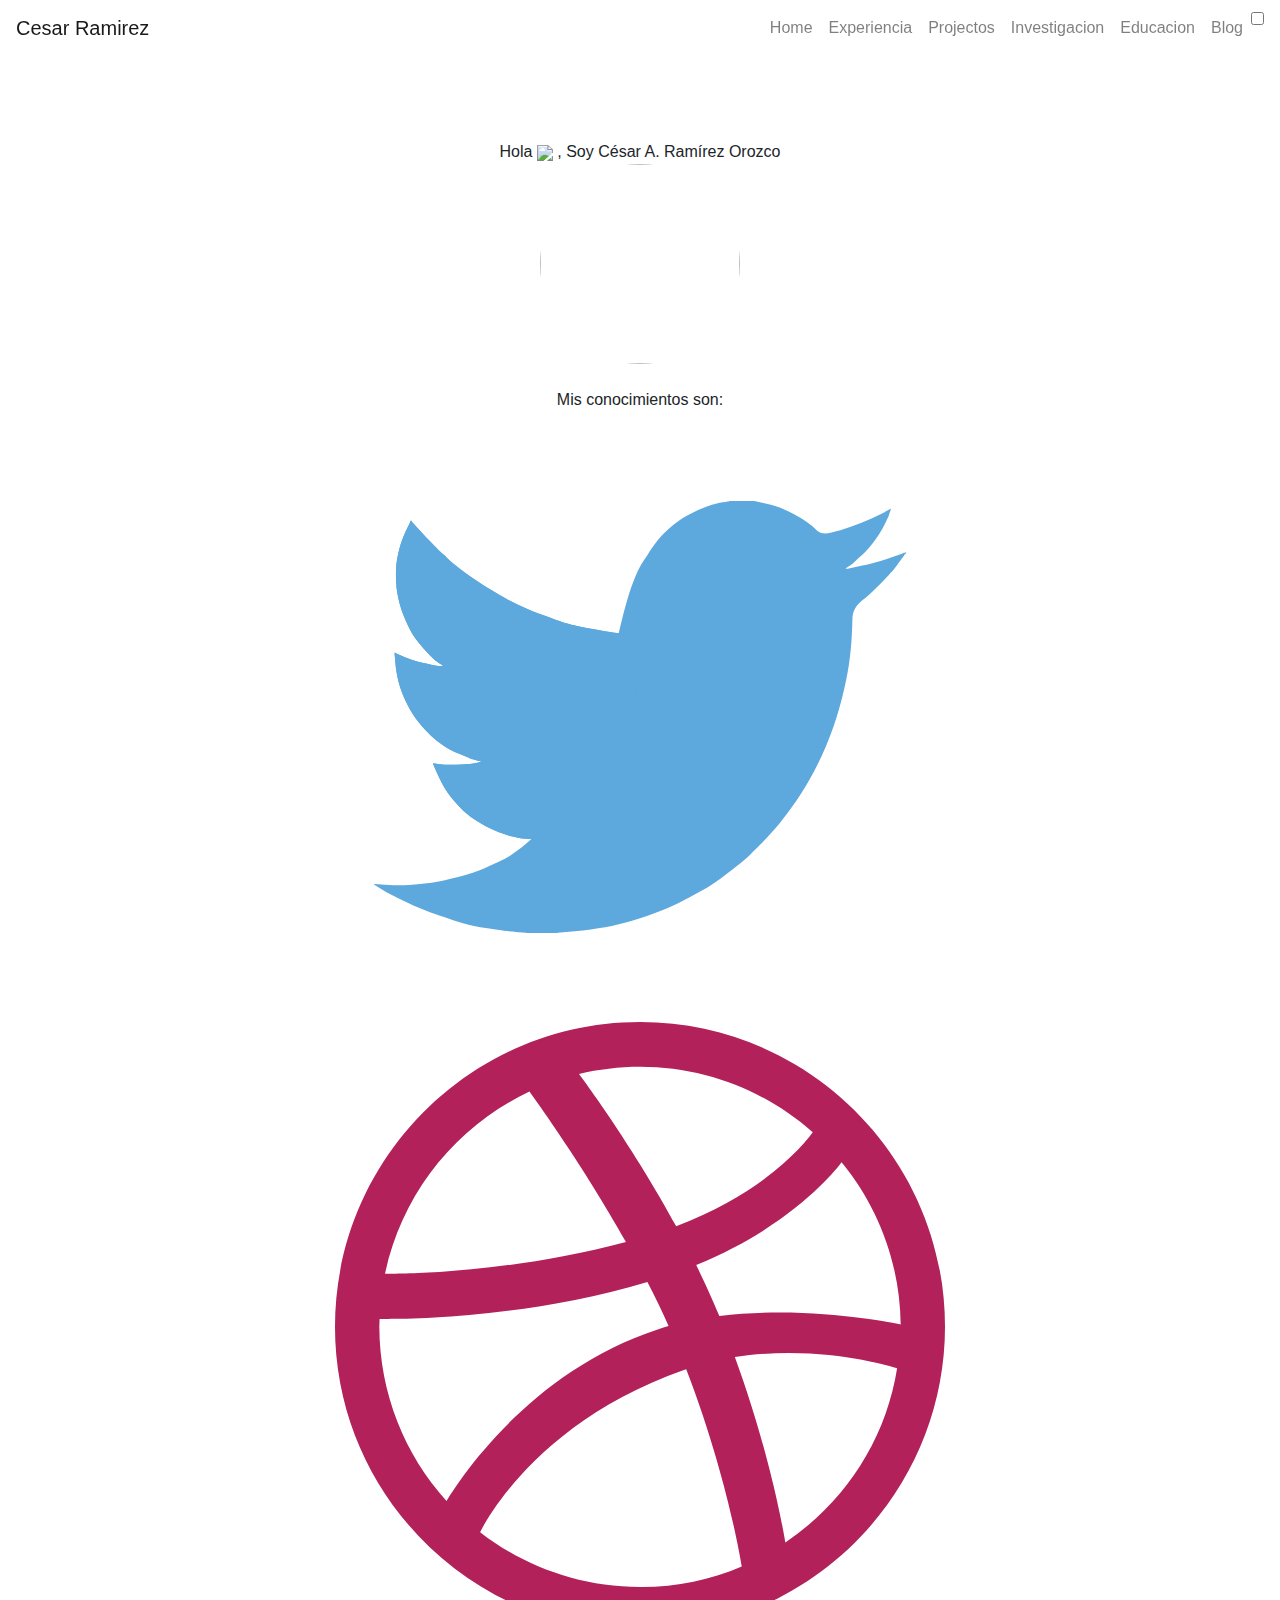
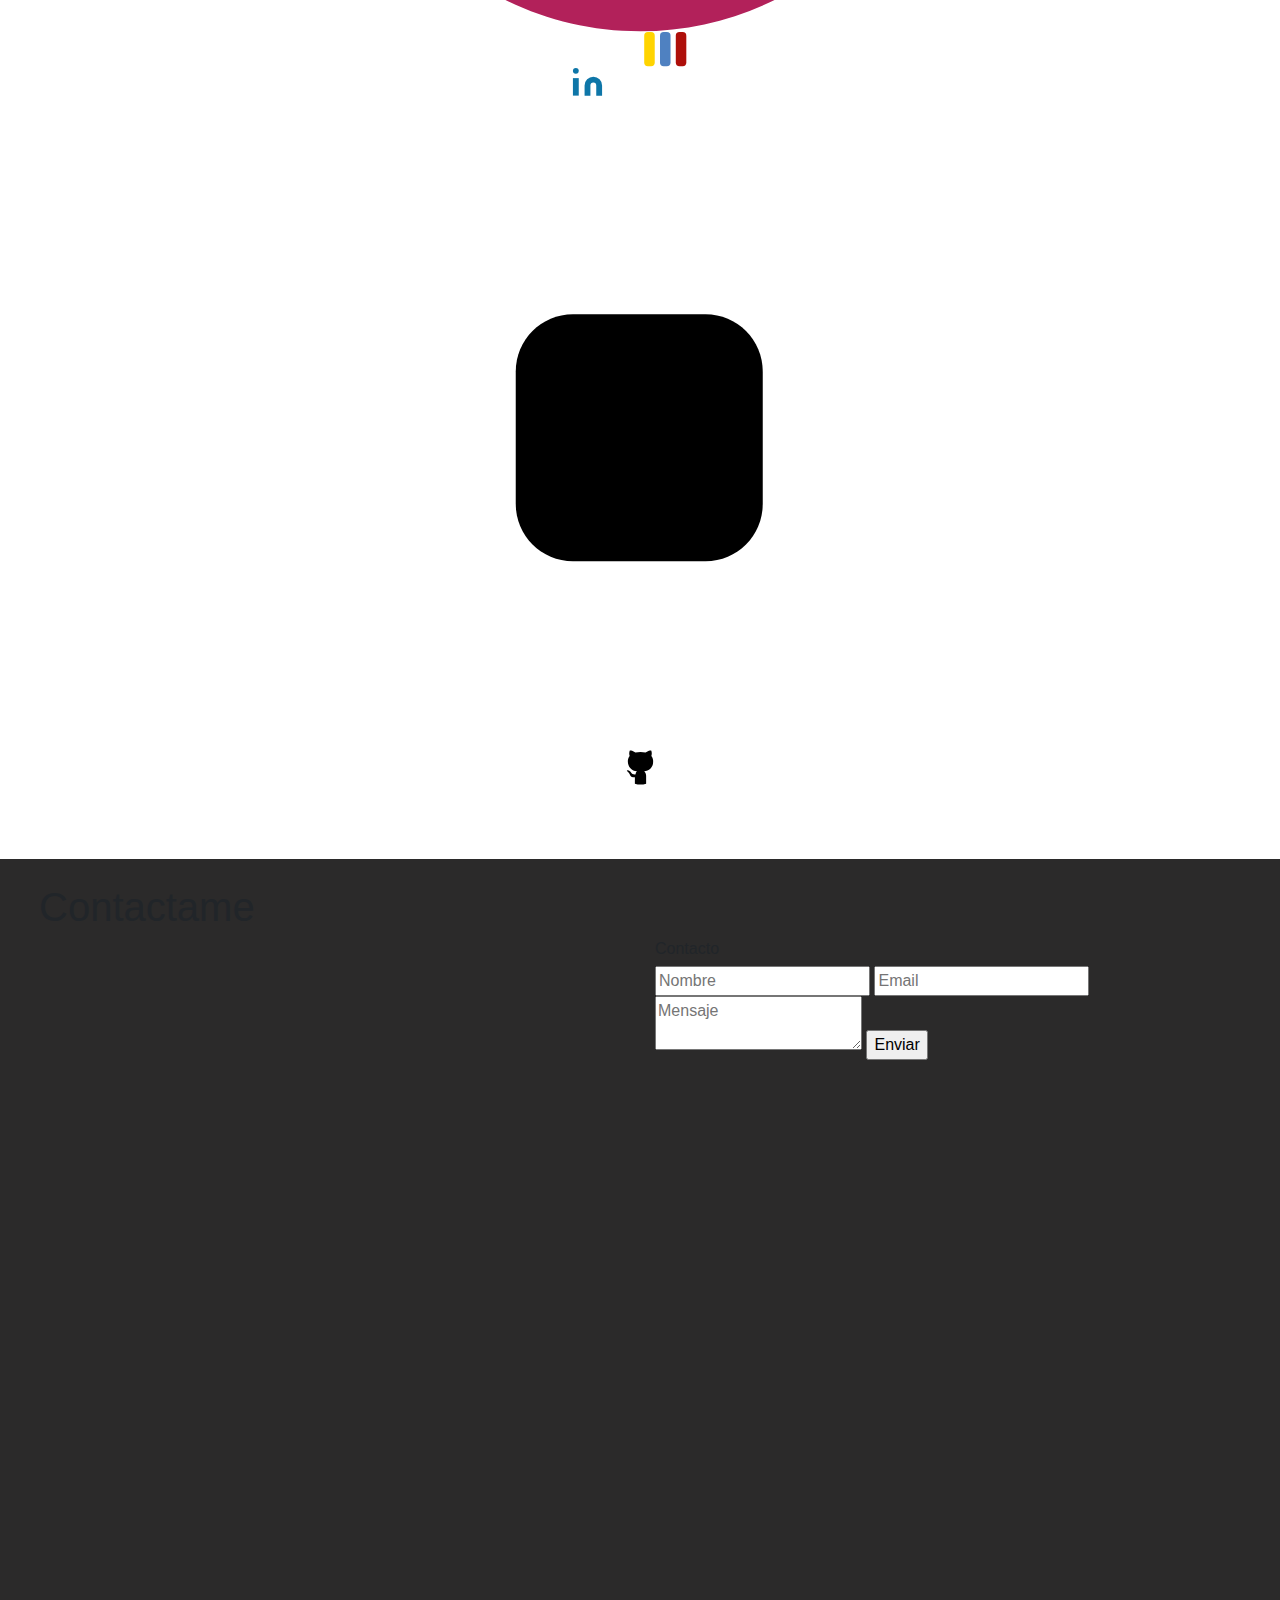
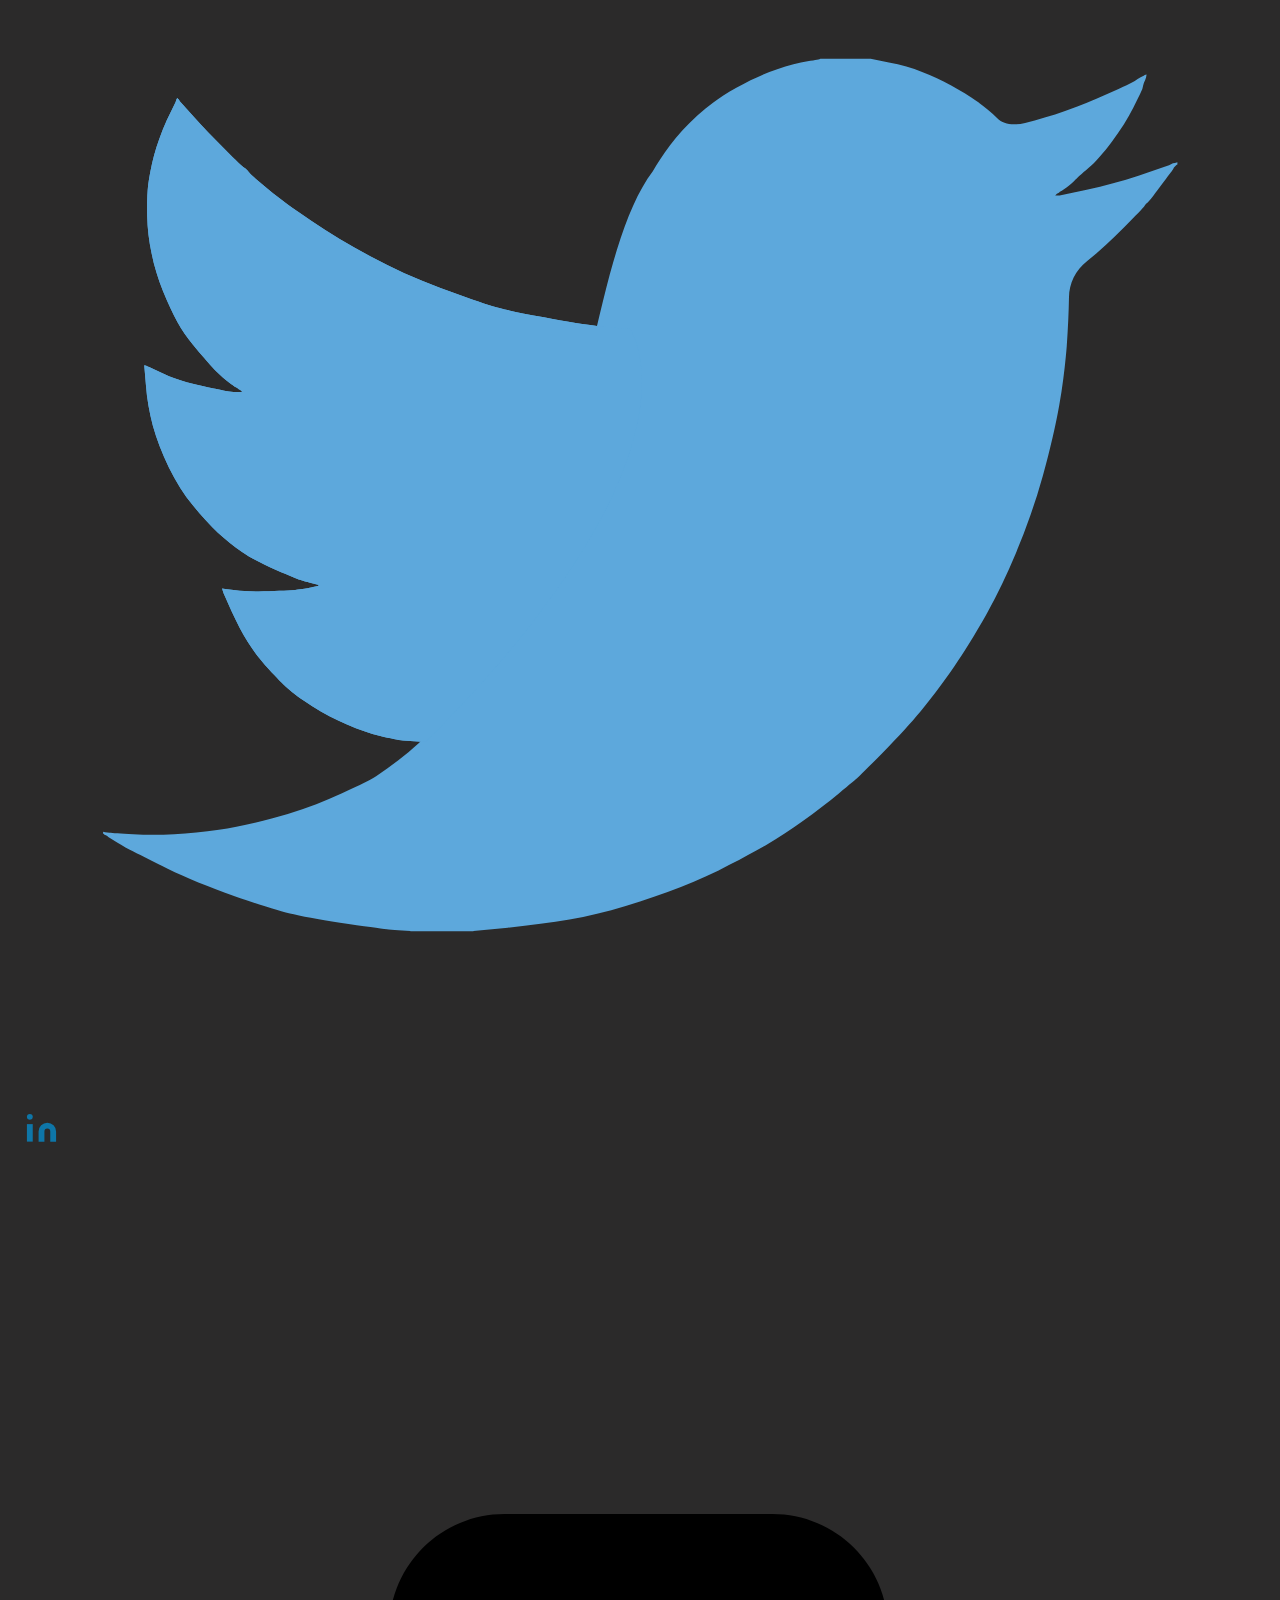
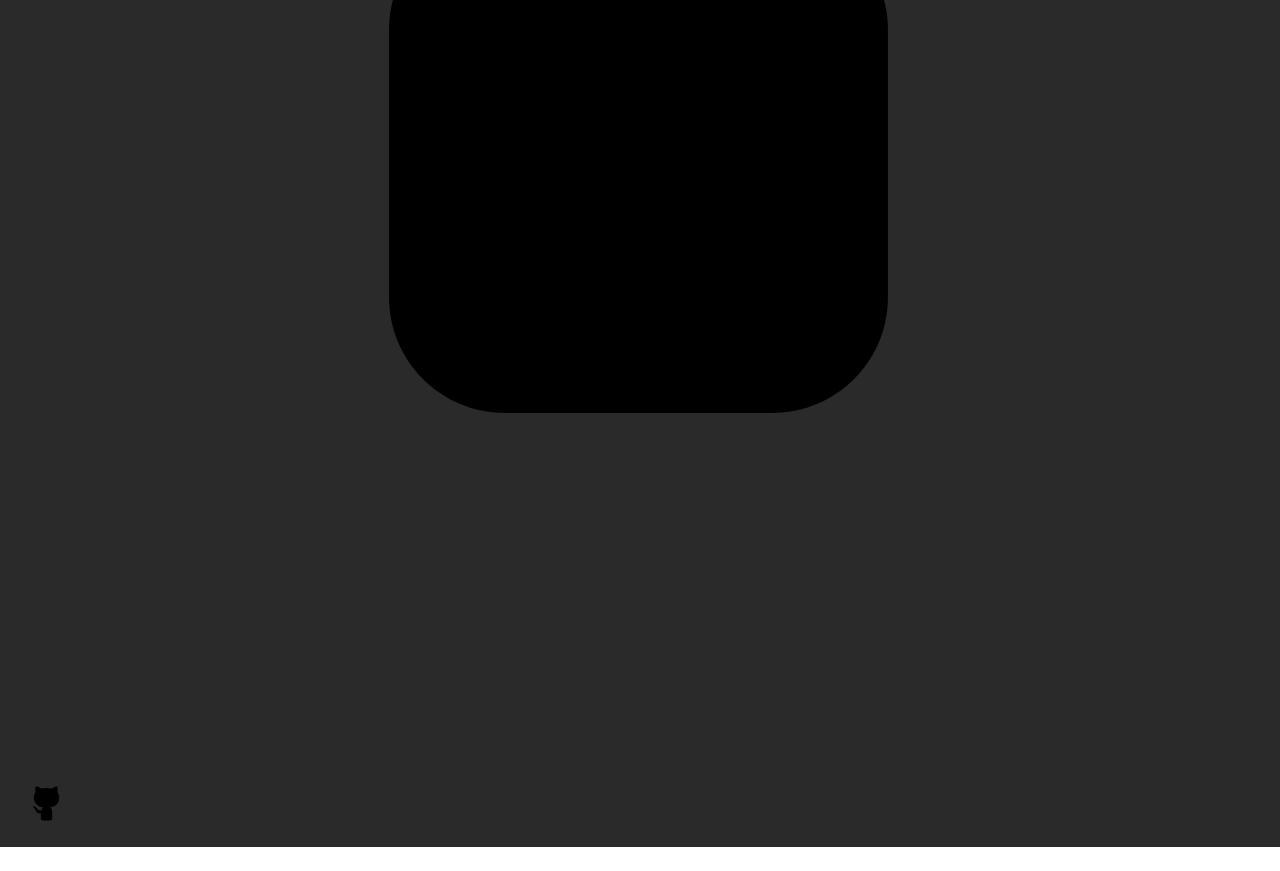
==== index.html @ 4189bd87 "Primera actualicacion" ====
<!DOCTYPE html>
<html lang="sp">

<head>
    <title>Cesar Ramrez | Home</title>
    <meta charset="UTF-8">
    <meta name="viewport" content="width=device-width, initial-scale=1.0">
    <meta name="keywords" content="free portfolio template,portfolio template, portfolio website template, open source, open sourcing, contributing to open source" />
    <meta name="description" content="This project serves free and beautiful portfolio template for everyone. Anyone can showcase their work including moocs, education, projects, experience,etc. to the world." />
    <!-- Robot.txt -->
    <meta name="robots" content="index,follow" />
    <meta name="Googlebot" content="index,follow" />
    <meta name="AdsBot-Google" content="index,follow" />
    <meta property="og:title" content="John Doe | Home">
    <meta property="og:description" content="This is my personal portfolio, I will keep it updated it.">
    <meta property="og:type" content="website">
    <meta property="og:url" content="https://portfolio.smaranjitghose.codes/">
    <meta name="twitter:card" content="summary">
    <meta name="twitter:site" content="https://portfolio.smaranjitghose.codes/">
    <meta name="application-name" content="John Doe | Home" />
    <meta name="apple-mobile-web-app-title" content="John Doe | Home" />
    <meta name="summary" content="An open source project aimed at providing free and beautiful templates to everyone for building their portfolio websites and showcase their work to the world." />
    <!--For Dark/Light mode Toggle-->
    <script src="https://code.iconify.design/1/1.0.4/iconify.min.js"></script>
    <!--Import Google Icon Font-->
    <link rel="stylesheet" href="https://maxcdn.bootstrapcdn.com/bootstrap/4.5.0/css/bootstrap.min.css" />
    <link href="https://fonts.googleapis.com/css2?family=Poppins:wght@200;300&display=swap" rel="stylesheet">
    <script src='https://kit.fontawesome.com/a076d05399.js'></script>
    <link rel="stylesheet" href="assets/css/preloader.css">
    <link rel="stylesheet" href="assets/css/home.css">
    <link rel="stylesheet" href="assets/css/style.css">
    <!-- Favicon -->
    <link id='favicon' rel="shortcut icon" href="assets/images/favicon.png" type="image/x-png">
    <!-- Font awesome icons -->
    <link rel="stylesheet" href="https://cdnjs.cloudflare.com/ajax/libs/font-awesome/5.15.1/css/all.min.css" integrity="sha512-+4zCK9k+qNFUR5X+cKL9EIR+ZOhtIloNl9GIKS57V1MyNsYpYcUrUeQc9vNfzsWfV28IaLL3i96P9sdNyeRssA==" crossorigin="anonymous" />
    <link rel="stylesheet" href="https://cdn.jsdelivr.net/gh/jpswalsh/academicons@1/css/academicons.min.css">
    <script defer src="./assets/js/dynamicTitle.js"></script>
    <!-- Global site tag (gtag.js) - Google Analytics -->
    <script async src="https://www.googletagmanager.com/gtag/js?id=G-M11CMZ12Q"></script>
    <script>
        window.dataLayer = window.dataLayer || [];
        function gtag(){dataLayer.push(arguments);}
        gtag('js', new Date());

        gtag('config', 'G-M11CMZ12Q');
    </script>
</head>

<body class="no-scroll-preload">
    <!-- loader -->
    <div class="loader-container">
        <div class="atom">
            <div class="electron"></div>
            <div class="electron-alpha"></div>
            <div class="electron-omega"></div>
        </div>
    </div>

    <!--Dynamic Nav Bar-->

    <!--Particles effect-->
    <div id="home">
        <section class="center">
            <div id="particles-js"></div>
        </section>
    </div>
    <center>
        <!-- Home Section -->
        <div class="text col-sm-6" style="margin-top: 140px;">Hola <span class="wave"><img src="assets/images/Hand.gif" width="35px"></span>&nbsp;, Soy <span class="header">César A. Ramírez Orozco</span>
            <div class="center">
                <div>
                    <img src="assets/images/dp_male.svg" alt="" class="rounded-circle" height="200" width="200">
                </div>
                <br/>
                <span style="display: inline;">Mis conocimientos son: <span class="animated-text"
                    data-words="Desarrollo Web, UI/UX, Android Apps, MySQL, Metodologías agiles, y más..."></span>
                </span>
                <div>
                    <div class="social-icons">

                        <a class="socialicon twitter" href="" target="_blank" rel="author">
                            <!-- SVG code for twitter icon -->
                            <svg class="twitter-icon" version="1.1" id="Layer_1" xmlns="http://www.w3.org/2000/svg" xmlns:xlink="http://www.w3.org/1999/xlink" x="0px" y="0px" viewBox="0 0 500 500" enable-background="new 0 0 500 500" xml:space="preserve">
                                <!-- bird body -->
                                <path id="body" fill="#5DA8DC" d="M142.9,364.1c-1.6,1-3,1.7-4,2.3c-3,1.5-7.9,3.8-14.9,6.9c-7,3.1-14.7,5.7-23.1,7.9
                                                c-8.4,2.2-15.6,3.8-21.8,4.7c-6.2,0.9-12.2,1.5-18.1,1.8s-11.4,0.3-16.7,0c-5.2-0.3-8.5-0.5-9.6-0.6l-1.8-0.2l-0.4-0.1l-0.4-0.1v0.8
                                                h0.2l0.1,0.1l0.1,0.1l0.1,0.1l0.1,0.1l0.1,0.1H33l0.4,0.2l0.4,0.2l0.1,0.1l0.1,0.1l0.1,0.1l0.1,0.1l3.6,2.2c2.4,1.5,4.5,2.6,6.4,3.6
                                                s6.6,3.3,14.1,7.1c7.6,3.7,16.6,7.4,27.2,11.1s18.6,6.2,24,7.4c5.4,1.3,12.8,2.6,22.2,3.9s14.9,2.1,16.3,2.2
                                                c1.5,0.1,3.3,0.3,5.5,0.4l3.3,0.2v0.2h25.6v-0.2l14-1.3c9.3-0.9,17.6-2.1,25-3.3c7.3-1.3,14.9-3.1,22.8-5.5
                                                c7.9-2.4,15.3-4.9,22.4-7.7c7.1-2.8,13.7-5.7,19.7-9c6.1-3.2,11.3-6,15.6-8.5c4.3-2.5,9.1-5.6,14.2-9.3c5.2-3.7,10-7.5,14.6-11.2
                                                s7.1-5.9,7.7-6.4c0.6-0.6,4-4,10.2-10.2c6.2-6.3,11.3-11.9,15.4-16.8c4-5,8-10.3,12-15.9c3.9-5.6,8.3-12.5,13-20.6
                                                s9.2-17.3,13.5-27.5s8-20.7,11-31.5c3-10.7,5.2-20.4,6.7-28.9s2.4-16.5,3-23.8c0.5-7.3,0.8-13.9,0.9-19.7s2.5-10.8,7.4-14.8
                                                s9.9-8.5,15-13.7c5.1-5.1,7.9-8,8.3-8.7c0.5-0.7,0.9-1.1,1.1-1.2c0.3-0.1,2.1-2.3,5.3-6.7c3.3-4.4,5-6.6,5-6.7l0.1-0.1l0.2-0.4
                                                l0.2-0.4l0.1-0.1l0.1-0.1l0.1-0.1l0.1-0.1l0.1-0.1l0.1-0.1l0.1-0.1l0.1-0.1l0.1-0.1l0.1-0.1l0.2-0.1l0.2-0.1V115l-1,0.3l-0.8,0.1
                                                l-0.4,0.2l-0.4,0.2l-0.4,0.2l-0.4,0.2l-0.6,0.2l-1.2,0.4l-10.6,3.6c-6.7,2.2-13.7,4.1-21,5.7l-11,2.4h-1.9l0.1-0.1l0.1-0.1l0.1-0.1
                                                l0.1-0.1l0.1-0.1l0.1-0.1l0.1-0.1l0.1-0.1l0.4-0.2l0.4-0.2l0.1-0.1l0.1-0.1l0.1-0.1l0.1-0.1l0.4-0.2l0.4-0.2l1.9-1.3
                                                c1.3-0.9,2.4-1.8,3.3-2.8s2.8-2.7,5.6-5.1c2.8-2.4,6-6,9.5-10.7s6.5-9.4,8.8-14s3.6-7.2,3.7-7.9c0.1-0.6,0.3-1.2,0.4-1.6l0.2-0.6
                                                l0.2-0.4l0.2-0.4l0.2-0.6l0.2-0.6l0.1-0.6l0.1-0.6l-0.4,0.1l-0.4,0.1l-0.1,0.1l-0.1,0.1l-0.1,0.1l-0.1,0.1l-0.4,0.2l-0.4,0.2
                                                l-0.4,0.2l-0.4,0.2l-0.1,0.1c-0.1,0.1-0.8,0.4-1.9,1.2c-1.2,0.7-4.7,2.4-10.5,5s-11.6,5-17.5,7.1s-11.4,3.7-16.5,4.9
                                                s-8.8,0.5-11.3-1.9c-2.4-2.4-5.2-4.7-8.3-6.9c-3.1-2.2-6.5-4.3-10.4-6.4c-3.8-2.1-7.7-3.9-11.8-5.5c-4-1.6-8.6-2.9-13.5-3.8
                                                l-7.4-1.5h-20.5v0.1c0,0.1-1.7,0.4-5.1,0.9s-7.6,1.6-12.6,3.3c-5,1.7-10.4,4.2-16.3,7.4c-5.9,3.3-11.1,7-15.7,11.2
                                                s-8.3,8.3-11.2,12.2c-2.9,3.9-5.2,7.4-7,10.5C221.5,163.3,231.3,307,142.9,364.1z" />

                                <!-- wing1 -->
                                <path id="wing1" fill="#5DA8DC" d="M233.2,181.5c-5-0.5-12.4-1.7-22.2-3.6c-9.8-1.8-16.8-3.3-20.8-4.5s-11.1-3.7-21.2-7.4
                                                c-10.1-3.8-19.5-8-28.3-12.8c-8.8-4.7-16.8-9.5-24-14.4s-13.1-9.1-17.5-12.8c-4.5-3.7-7.1-6-7.9-7s-1.5-1.6-1.9-1.8
                                                c-0.5-0.2-3.2-2.7-8-7.6s-9.1-9.2-12.6-13.2l-5.3-5.9l-0.1-0.1l-0.1-0.1L63.1,90l-0.2-0.4l-0.1-0.1l-0.1-0.1l-0.1-0.1l-0.1-0.1
                                                l-0.1-0.1L62.3,89l-0.1-0.1l0,0.1l-0.1,0.1L62,89.2l0,0.1l-0.1,0.1L61.7,90l-0.2,0.6L57.9,98c-2.2,5-3.9,9.7-5.1,14.1
                                                c-1.2,4.5-1.9,8.5-2.4,12c-0.4,3.5-0.5,7.8-0.4,12.8s0.7,10,1.8,15.1c1,5.1,2.6,10.2,4.6,15.2c2.1,5.1,4,9.2,5.8,12.5
                                                c1.8,3.2,3.9,6.4,6.3,9.2c2.4,2.9,4.7,5.6,7.1,8.3s4.6,4.7,6.7,6.4c2.2,1.6,3.3,2.5,3.4,2.5l0.1,0.1l0.4,0.2l0.4,0.2l0.1,0.1
                                                l0.1,0.1l0.1,0.1L87,207l0.4,0.2l0.4,0.2l0.1,0.1l0.1,0.1l0.1,0.1l0.1,0.1l0.1,0.1l0.1,0.1l0.1,0.1l0.1,0.1H85l-1.8-0.2
                                                c-1.2-0.1-4.8-0.9-10.8-2.2s-11.1-2.9-15.1-4.7l-6.1-2.8l-0.4-0.2l-0.4-0.2l-0.4-0.2l-0.4-0.2l-0.4-0.1l-0.4-0.1l0.7,8.3
                                                c0.4,5.5,1.4,11,2.8,16.3c1.5,5.4,3.6,11,6.5,16.9s6.2,11.1,9.8,15.5c3.7,4.5,7,8.1,10.1,11c3.1,2.8,6.3,5.4,9.8,7.8
                                                c3.4,2.4,8,4.8,13.8,7.3s9.3,3.9,10.6,4.3c1.3,0.4,2.2,0.6,2.8,0.8l0.8,0.2l0.8,0.2l0.8,0.2l0.8,0.2l0.8,0.2l-0.1,0.1l-0.1,0.1
                                                l-0.1,0.1l-0.1,0.1l-1,0.2l-1,0.2l-0.8,0.2c-0.5,0.1-1.9,0.4-4.3,0.8s-6.6,0.6-12.8,0.8c-6.2,0.1-10.7,0-13.5-0.4l-4.3-0.6L81,288
                                                l-0.6-0.1l0.1,0.4l0.1,0.4l0.2,0.6l0.2,0.6l3.2,7.2c2.2,4.8,4.4,9,6.7,12.7c2.3,3.7,5.1,7.2,8.3,10.7c3.2,3.5,5.8,6.2,7.9,8
                                                c2.1,1.9,5.3,4.3,9.9,7.2c4.6,2.9,9.3,5.4,14.1,7.4c4.9,2.1,9.4,3.7,13.5,4.7c4.2,1,7.3,1.6,9.2,1.8c1.9,0.1,4,0.3,6.1,0.4l3.1,0.2
                                                c117.9-117.9,82.9-167.7,82.9-167.7l-2.8-0.1C241.6,182.3,238.2,181.9,233.2,181.5z" />
                                <!-- wing2 -->
                                <path id="wing2" fill="#5DA8DC" d="M233.2,181.5c-5-0.5-12.4-1.7-22.2-3.6c-9.8-1.8-16.8-3.3-20.8-4.5s-11.1-3.7-21.2-7.4
                                                c-10.1-3.8-19.5-8-28.3-12.8c-8.8-4.7-16.8-9.5-24-14.4s-13.1-9.1-17.5-12.8c-4.5-3.7-7.1-6-7.9-7s-1.5-1.6-1.9-1.8
                                                c-0.5-0.2-3.2-2.7-8-7.6s-9.1-9.2-12.6-13.2l-5.3-5.9l-0.1-0.1l-0.1-0.1L63.1,90l-0.2-0.4l-0.1-0.1l-0.1-0.1l-0.1-0.1l-0.1-0.1
                                                l-0.1-0.1L62.3,89l-0.1-0.1l0,0.1l-0.1,0.1L62,89.2l0,0.1l-0.1,0.1L61.7,90l-0.2,0.6L57.9,98c-2.2,5-3.9,9.7-5.1,14.1
                                                c-1.2,4.5-1.9,8.5-2.4,12c-0.4,3.5-0.5,7.8-0.4,12.8s0.7,10,1.8,15.1c1,5.1,2.6,10.2,4.6,15.2c2.1,5.1,4,9.2,5.8,12.5
                                                c1.8,3.2,3.9,6.4,6.3,9.2c2.4,2.9,4.7,5.6,7.1,8.3s4.6,4.7,6.7,6.4c2.2,1.6,3.3,2.5,3.4,2.5l0.1,0.1l0.4,0.2l0.4,0.2l0.1,0.1
                                                l0.1,0.1l0.1,0.1L87,207l0.4,0.2l0.4,0.2l0.1,0.1l0.1,0.1l0.1,0.1l0.1,0.1l0.1,0.1l0.1,0.1l0.1,0.1l0.1,0.1H85l-1.8-0.2
                                                c-1.2-0.1-4.8-0.9-10.8-2.2s-11.1-2.9-15.1-4.7l-6.1-2.8l-0.4-0.2l-0.4-0.2l-0.4-0.2l-0.4-0.2l-0.4-0.1l-0.4-0.1l0.7,8.3
                                                c0.4,5.5,1.4,11,2.8,16.3c1.5,5.4,3.6,11,6.5,16.9s6.2,11.1,9.8,15.5c3.7,4.5,7,8.1,10.1,11c3.1,2.8,6.3,5.4,9.8,7.8
                                                c3.4,2.4,8,4.8,13.8,7.3s9.3,3.9,10.6,4.3c1.3,0.4,2.2,0.6,2.8,0.8l0.8,0.2l0.8,0.2l0.8,0.2l0.8,0.2l0.8,0.2l-0.1,0.1l-0.1,0.1
                                                l-0.1,0.1l-0.1,0.1l-1,0.2l-1,0.2l-0.8,0.2c-0.5,0.1-1.9,0.4-4.3,0.8s-6.6,0.6-12.8,0.8c-6.2,0.1-10.7,0-13.5-0.4l-4.3-0.6L81,288
                                                l-0.6-0.1l0.1,0.4l0.1,0.4l0.2,0.6l0.2,0.6l3.2,7.2c2.2,4.8,4.4,9,6.7,12.7c2.3,3.7,5.1,7.2,8.3,10.7c3.2,3.5,5.8,6.2,7.9,8
                                                c2.1,1.9,5.3,4.3,9.9,7.2c4.6,2.9,9.3,5.4,14.1,7.4c4.9,2.1,9.4,3.7,13.5,4.7c4.2,1,7.3,1.6,9.2,1.8c1.9,0.1,4,0.3,6.1,0.4l3.1,0.2
                                                c117.9-117.9,82.9-167.7,82.9-167.7l-2.8-0.1C241.6,182.3,238.2,181.9,233.2,181.5z" />
                            </svg>
                        </a>

                        <a class="socialicon dribbble" href="" target="_blank" rel="author">
                            <svg class="dribbble-icon" viewBox="0 0 256 256" version="1.1" xmlns="http://www.w3.org/2000/svg" xmlns:xlink="http://www.w3.org/1999/xlink" preserveAspectRatio="xMidYMid">
                            <g>
                                <path
                                    d="M128,255.7 C57.4,255.7 0,198.4 0,127.9 C0,57.3 57.4,0 128,0 C198.6,0 256,57.3 256,127.8 C256,198.3 198.6,255.7 128,255.7 L128,255.7 L128,255.7 Z M235.9,145.3 C232.2,144.1 202.1,135.2 167.8,140.6 C182.1,179.8 187.9,211.8 189,218.4 C213.6,201.9 231.1,175.7 235.9,145.3 L235.9,145.3 L235.9,145.3 Z M170.7,228.5 C169.1,218.9 162.7,185.5 147.4,145.7 C147.2,145.8 146.9,145.9 146.7,145.9 C85,167.4 62.9,210.1 60.9,214.1 C79.4,228.5 102.7,237.1 128,237.1 C143.1,237.2 157.6,234.1 170.7,228.5 L170.7,228.5 L170.7,228.5 Z M46.8,201 C49.3,196.8 79.3,147.2 135.7,128.9 C137.1,128.4 138.6,128 140,127.6 C137.3,121.4 134.3,115.2 131.1,109.1 C76.5,125.4 23.5,124.7 18.7,124.6 C18.7,125.7 18.6,126.8 18.6,127.9 C18.7,156 29.3,181.6 46.8,201 L46.8,201 L46.8,201 Z M21,105.6 C25.9,105.7 70.9,105.9 122.1,92.3 C104,60.1 84.4,33.1 81.6,29.2 C50.9,43.6 28.1,71.8 21,105.6 L21,105.6 L21,105.6 Z M102.4,21.8 C105.4,25.8 125.3,52.8 143.2,85.7 C182.1,71.1 198.5,49.1 200.5,46.3 C181.2,29.2 155.8,18.8 128,18.8 C119.2,18.8 110.6,19.9 102.4,21.8 L102.4,21.8 L102.4,21.8 Z M212.6,58.9 C210.3,62 192,85.5 151.6,102 C154.1,107.2 156.6,112.5 158.9,117.8 C159.7,119.7 160.5,121.6 161.3,123.4 C197.7,118.8 233.8,126.2 237.4,126.9 C237.1,101.2 227.9,77.5 212.6,58.9 L212.6,58.9 L212.6,58.9 Z"
                                    fill="#B2215A" y="0"></path>
                            </g>
                            </svg>
                        </a>

                        <a class="socialicon linkedin" href="" target="_blank" rel="author">
                            <svg class="linkedin-icon" xmlns="http://www.w3.org/2000/svg" width="35" viewBox="0 0 24 24" fill="#0e76a8" stroke-width="1" stroke-linecap="round" stroke-linejoin="round" class="feather feather-linkedin">
                                <path d="M16 8a6 6 0 0 1 6 6v7h-4v-7a2 2 0 0 0-2-2 2 2 0 0 0-2 2v7h-4v-7a6 6 0 0 1 6-6z"></path>
                                <rect x="2" y="9" width="4" height="12"></rect>
                                <circle cx="4" cy="4" r="2"></circle>
                            </svg>
                        </a>

                        <a class="socialicon codeforces" href="" target="_blank" rel="author">
                            <svg class="codeforces-icon" xmlns="http://www.w3.org/2000/svg" viewBox="5 0 14 19" width="100" height="100">
                                <g>
                                    <rect class="red" x="15" width="2" height="6.5" rx="0.7" y="0" fill="#AE0F0A" />
                                    <rect class="blue" x="12" width="2" height="6.5" rx="0.7" y="0" fill="#4F81C1" />
                                    <rect class="yellow" x="9" width="2" height="6.5" rx="0.7" y="0" fill="#FFD400" />
                                </g>
                            </svg>
                        </a>

                        <a class="socialicon kaggle" href="" target="_blank" rel="author">
                            <i class="fab fa-kaggle"></i>
                        </a>

                        <a class="socialicon instagram" href="" target="_blank" rel="author">
                            <!-- svg code for instagram icon -->
                            <svg class="instagram-icon" x="0px" y="0px" viewBox="0 0 202.5 202.5" style="enable-background:new 0 0 202.5 202.5;">
                                <circle id="littleCircle" class="st0" cx="101" cy="101.5" r="18.9" />
                                <circle id="shutter" class="st0" cx="101" cy="101.5" r="8" />
                                <circle id="lens" class="st0" cx="125.5" cy="78.6" r="2.9" />
                                <path id="camera" class="st0" d="M79,60.5h44c10.5,0,19,8.5,19,19v44c0,10.5-8.5,19-19,19H79c-10.5,0-19-8.5-19-19v-44
                                                                                                        C60,69,68.5,60.5,79,60.5z" />
                            </svg>
                        </a>

                        <a class="socialicon github" href="" target="_blank" rel="author">
                            <!-- SVG code for Github icon -->
                            <svg class="github-icon" width="45px" height="45px" viewBox="0 0 300 300">
                                <!-- body -->
                                <path id="body" d="M112.5,234.4v43.1c24.5,7.5,50.5,7.5,75,0V225c-0.4-11.1-4.9-21.6-12.7-29.6c30-3.4,59.5-23.5,59.5-64.1
                                                            c0.9-13.9-3.3-27.7-11.8-38.7c4.1-11.6,3.7-24.4-1.3-35.7c0,0-11.2-3.7-37.5,13.8c-22.1-6.1-45.3-6.1-67.4,0
                                                            C90.6,53.3,78.9,56.8,78.9,56.8c-5,11.3-5.4,24.1-1.3,35.7c-8.5,11.1-12.7,24.8-11.9,38.7c0.2,33.8,26.4,61.8,60.2,64.1
                                                            c-5,4.7-8.1,11.1-8.6,18" />
                                <!-- arm                             -->
                                <path id="arm" d="M125.2,213.4c-13.9,7.8-31.5,2.8-39.3-11.2c-4.3-7.7-12-12.8-20.7-13.8c-11.2,0-4.6,6.4,0,9.4
                                                            c6,5.1,10.8,11.5,13.8,18.8c2.9,7.4,7.7,24.1,41.5,17.8" />
                            </svg>
                        </a>
                    </div>
                </div>
            </div>
        </div>
    </center>

    <br><br><br>
    <!-- Dynamic footer section -->
    <script src="https://code.jquery.com/jquery-3.5.1.min.js" integrity="sha256-9/aliU8dGd2tb6OSsuzixeV4y/faTqgFtohetphbbj0=" crossorigin="anonymous"></script>

    <!-- Google Analytics -->
    <script async src="https://www.googletagmanager.com/gtag/js?id=G-G6D61F5TL4"></script>
    <!-- Fetching our Google Tag Manager -->

    <!--JavaScript at end of body for optimized loading-->
    <script src="assets/js/app.js"></script>
    <script src="https://cdnjs.cloudflare.com/ajax/libs/popper.js/1.12.9/umd/popper.min.js" integrity="sha384-ApNbgh9B+Y1QKtv3Rn7W3mgPxhU9K/ScQsAP7hUibX39j7fakFPskvXusvfa0b4Q" crossorigin="anonymous"></script>
    <script src="https://maxcdn.bootstrapcdn.com/bootstrap/4.0.0/js/bootstrap.min.js" integrity="sha384-JZR6Spejh4U02d8jOt6vLEHfe/JQGiRRSQQxSfFWpi1MquVdAyjUar5+76PVCmYl" crossorigin="anonymous"></script>
    <script src='https://cdnjs.cloudflare.com/ajax/libs/particles.js/2.0.0/particles.min.js'></script>
    <script src="assets/js/particle.js"></script>

</body>

</html>
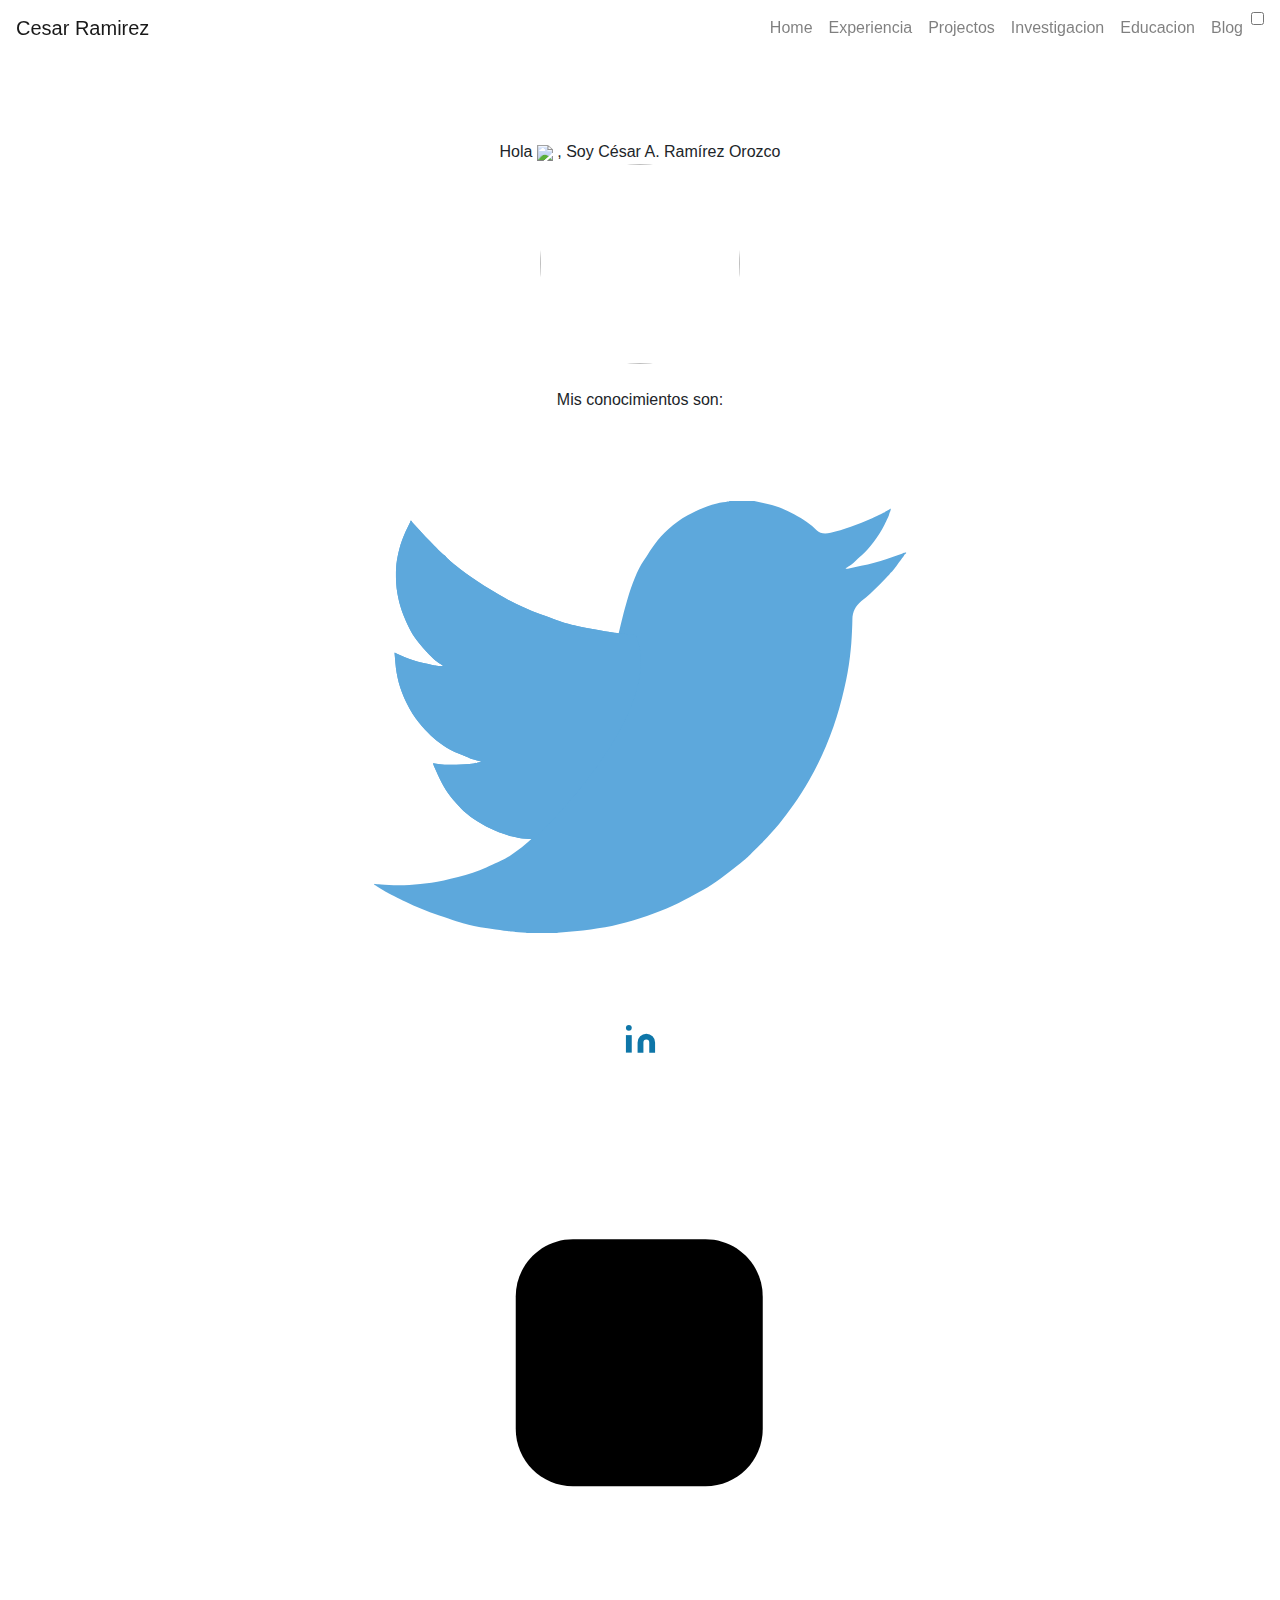
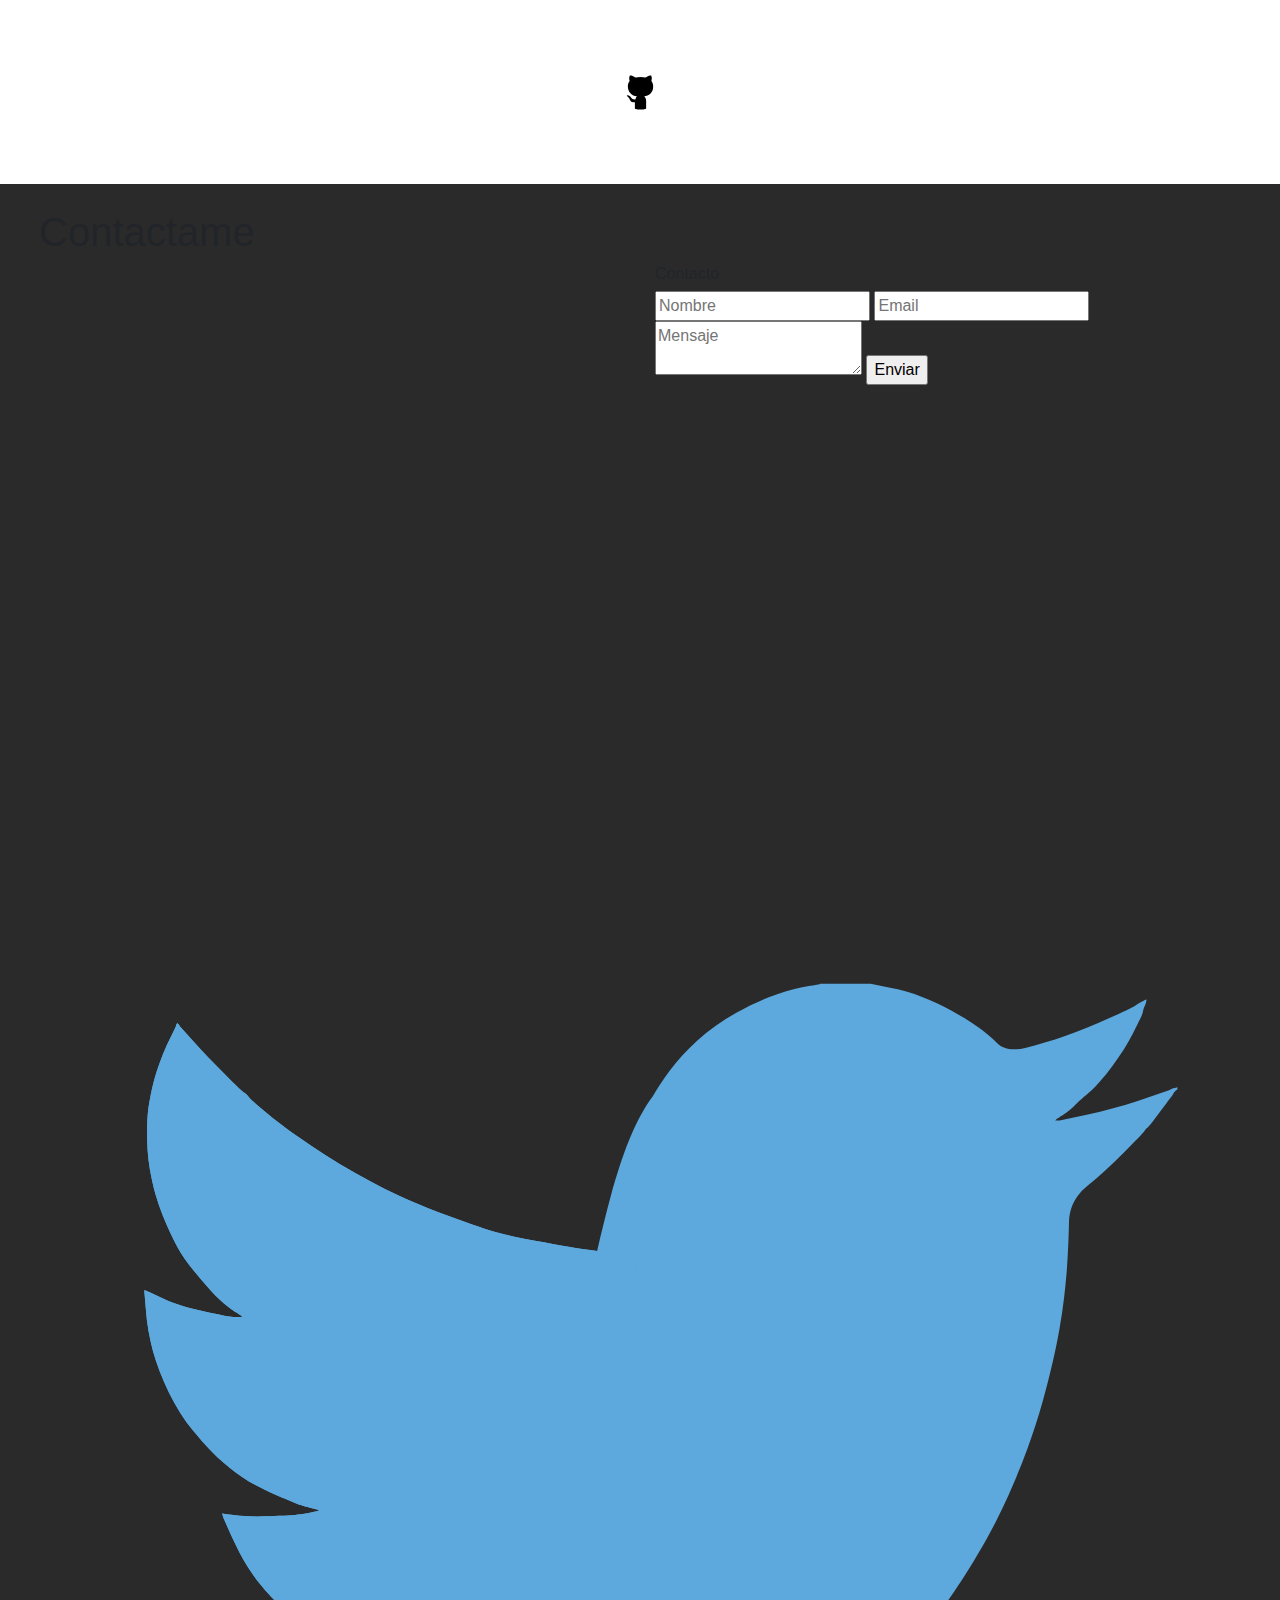
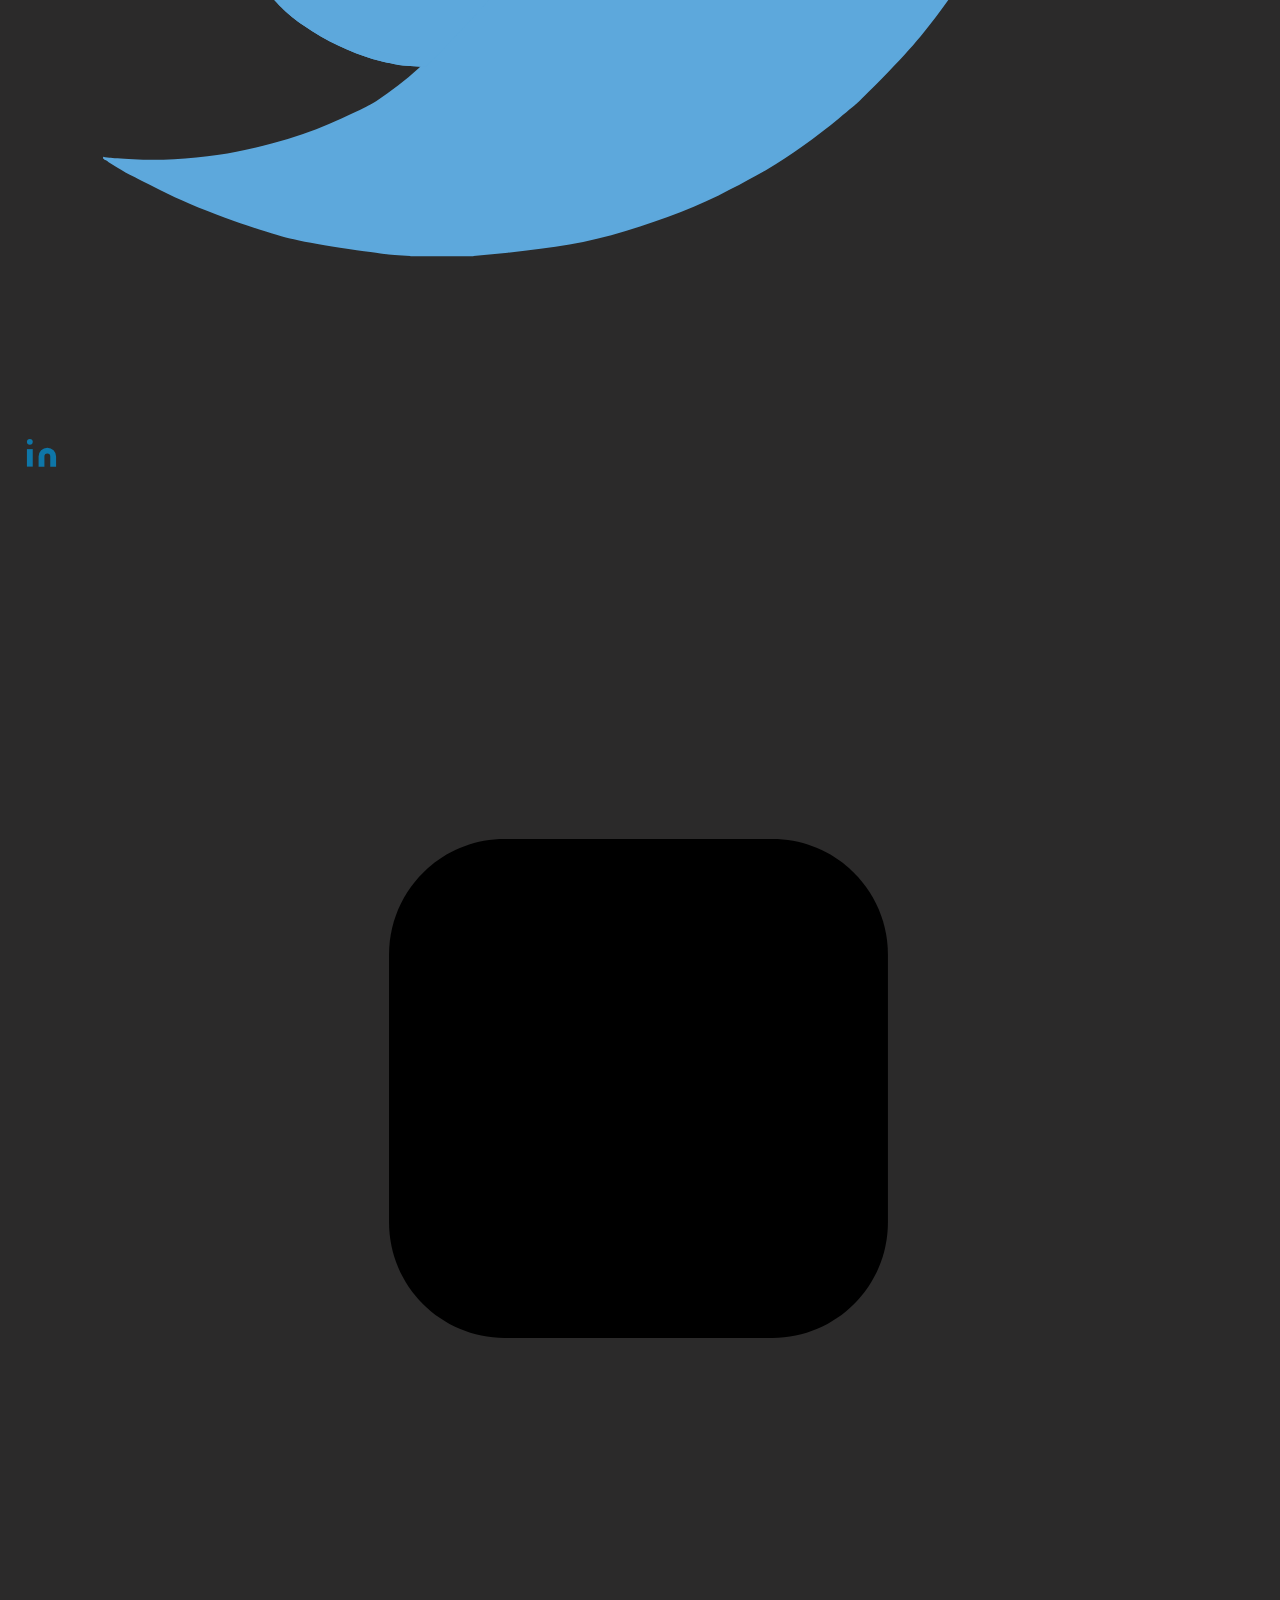
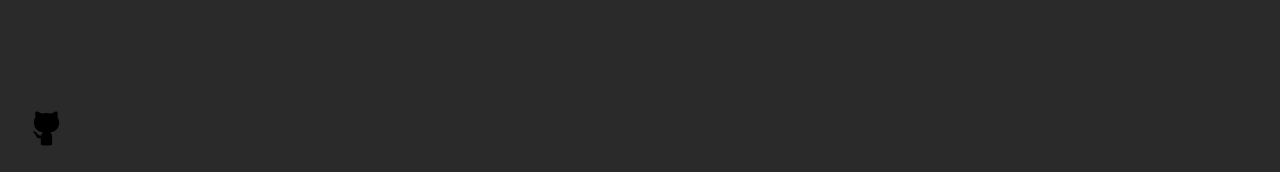
==== commit 273cd58a: "Actualizacion de metadatos" ====
--- a/index.html
+++ b/index.html
@@ -5,21 +5,21 @@
     <title>Cesar Ramrez | Home</title>
     <meta charset="UTF-8">
     <meta name="viewport" content="width=device-width, initial-scale=1.0">
-    <meta name="keywords" content="free portfolio template,portfolio template, portfolio website template, open source, open sourcing, contributing to open source" />
-    <meta name="description" content="This project serves free and beautiful portfolio template for everyone. Anyone can showcase their work including moocs, education, projects, experience,etc. to the world." />
+    <meta name="keywords" content="full-stack, portfolio, portfolio website, open source, open sourcing, contributing to open source" />
+    <meta name="description" content="Bienvenido a mi portfolio, espero poder ayudarte." />
     <!-- Robot.txt -->
     <meta name="robots" content="index,follow" />
     <meta name="Googlebot" content="index,follow" />
     <meta name="AdsBot-Google" content="index,follow" />
-    <meta property="og:title" content="John Doe | Home">
+    <meta property="og:title" content="Cesar Ramirez | Home">
     <meta property="og:description" content="This is my personal portfolio, I will keep it updated it.">
     <meta property="og:type" content="website">
     <meta property="og:url" content="https://portfolio.smaranjitghose.codes/">
     <meta name="twitter:card" content="summary">
     <meta name="twitter:site" content="https://portfolio.smaranjitghose.codes/">
-    <meta name="application-name" content="John Doe | Home" />
-    <meta name="apple-mobile-web-app-title" content="John Doe | Home" />
-    <meta name="summary" content="An open source project aimed at providing free and beautiful templates to everyone for building their portfolio websites and showcase their work to the world." />
+    <meta name="application-name" content="Cesar Ramirez| Home" />
+    <meta name="apple-mobile-web-app-title" content="Cesar Ramirez| Home" />
+    <meta name="summary" content="Mi portfolio, espero poder ayudarte" />
     <!--For Dark/Light mode Toggle-->
     <script src="https://code.iconify.design/1/1.0.4/iconify.min.js"></script>
     <!--Import Google Icon Font-->
@@ -78,7 +78,7 @@
                 <div>
                     <div class="social-icons">
 
-                        <a class="socialicon twitter" href="" target="_blank" rel="author">
+                        <a class="socialicon twitter" href="https://twitter.com/linkin_demond" target="_blank" rel="author">
                             <!-- SVG code for twitter icon -->
                             <svg class="twitter-icon" version="1.1" id="Layer_1" xmlns="http://www.w3.org/2000/svg" xmlns:xlink="http://www.w3.org/1999/xlink" x="0px" y="0px" viewBox="0 0 500 500" enable-background="new 0 0 500 500" xml:space="preserve">
                                 <!-- bird body -->
@@ -133,7 +133,7 @@
                                                 c117.9-117.9,82.9-167.7,82.9-167.7l-2.8-0.1C241.6,182.3,238.2,181.9,233.2,181.5z" />
                             </svg>
                         </a>
-
+                        <!--  
                         <a class="socialicon dribbble" href="" target="_blank" rel="author">
                             <svg class="dribbble-icon" viewBox="0 0 256 256" version="1.1" xmlns="http://www.w3.org/2000/svg" xmlns:xlink="http://www.w3.org/1999/xlink" preserveAspectRatio="xMidYMid">
                             <g>
@@ -142,16 +142,16 @@
                                     fill="#B2215A" y="0"></path>
                             </g>
                             </svg>
-                        </a>
-
-                        <a class="socialicon linkedin" href="" target="_blank" rel="author">
+                        </a>-->  
+
+                        <a class="socialicon linkedin" href="https://www.linkedin.com/in/cesar-ramirez-84249b31/" target="_blank" rel="author">
                             <svg class="linkedin-icon" xmlns="http://www.w3.org/2000/svg" width="35" viewBox="0 0 24 24" fill="#0e76a8" stroke-width="1" stroke-linecap="round" stroke-linejoin="round" class="feather feather-linkedin">
                                 <path d="M16 8a6 6 0 0 1 6 6v7h-4v-7a2 2 0 0 0-2-2 2 2 0 0 0-2 2v7h-4v-7a6 6 0 0 1 6-6z"></path>
                                 <rect x="2" y="9" width="4" height="12"></rect>
                                 <circle cx="4" cy="4" r="2"></circle>
                             </svg>
                         </a>
-
+                        <!--  
                         <a class="socialicon codeforces" href="" target="_blank" rel="author">
                             <svg class="codeforces-icon" xmlns="http://www.w3.org/2000/svg" viewBox="5 0 14 19" width="100" height="100">
                                 <g>
@@ -160,13 +160,9 @@
                                     <rect class="yellow" x="9" width="2" height="6.5" rx="0.7" y="0" fill="#FFD400" />
                                 </g>
                             </svg>
-                        </a>
-
-                        <a class="socialicon kaggle" href="" target="_blank" rel="author">
-                            <i class="fab fa-kaggle"></i>
-                        </a>
-
-                        <a class="socialicon instagram" href="" target="_blank" rel="author">
+                        </a>-->
+
+                        <a class="socialicon instagram" href="https://www.instagram.com/cezarrwtf/" target="_blank" rel="author">
                             <!-- svg code for instagram icon -->
                             <svg class="instagram-icon" x="0px" y="0px" viewBox="0 0 202.5 202.5" style="enable-background:new 0 0 202.5 202.5;">
                                 <circle id="littleCircle" class="st0" cx="101" cy="101.5" r="18.9" />
@@ -177,7 +173,7 @@
                             </svg>
                         </a>
 
-                        <a class="socialicon github" href="" target="_blank" rel="author">
+                        <a class="socialicon github" href="https://github.com/xonex1208" target="_blank" rel="author">
                             <!-- SVG code for Github icon -->
                             <svg class="github-icon" width="45px" height="45px" viewBox="0 0 300 300">
                                 <!-- body -->
